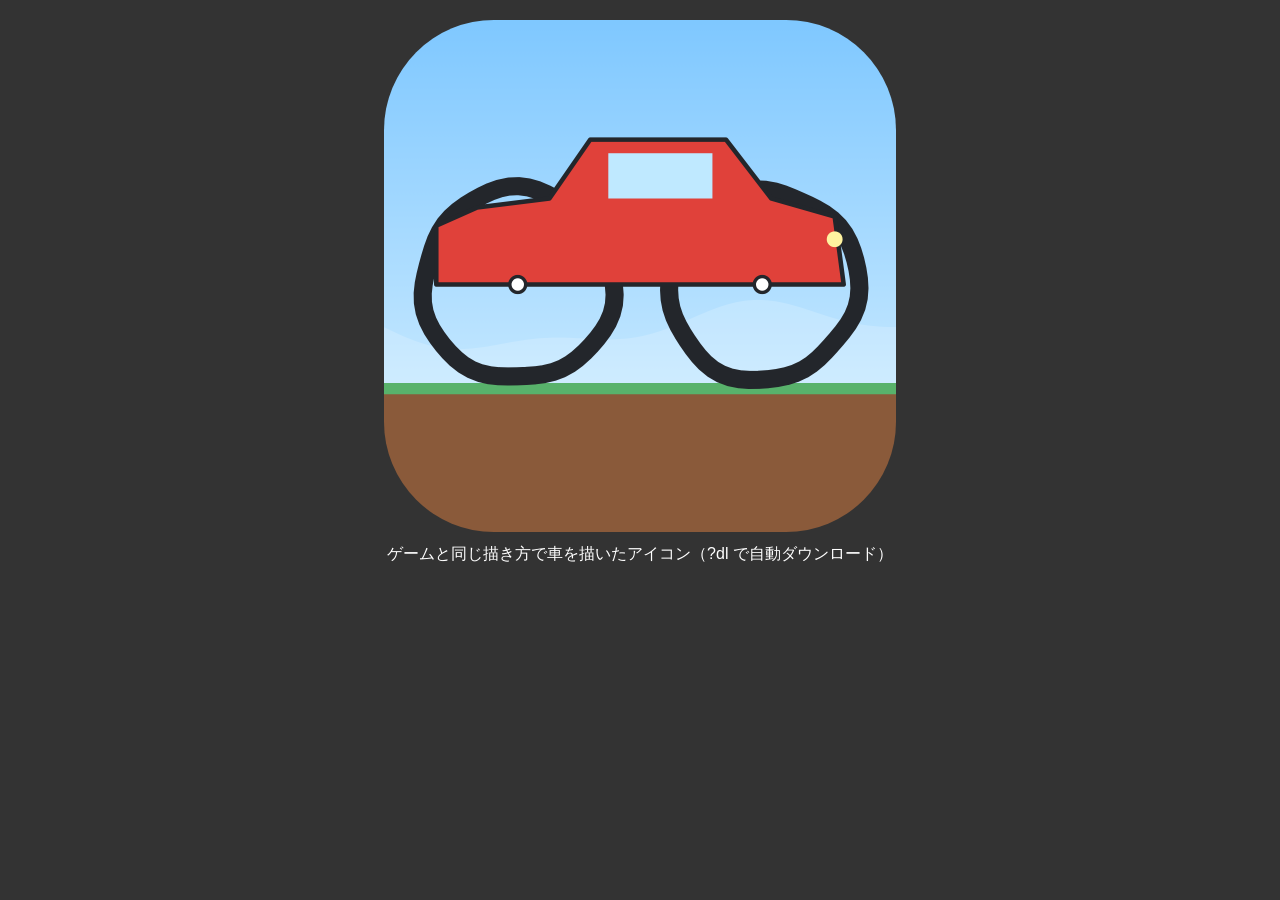
==== tools/icon.html @ 125bdb6f "アイコンをゲーム画面と同じ描き方のシンプルなものに差し替え - tools/icon.html: physics.js の CHASSIS/AXLES を使い、game.js と同じ色・線でアイコンを" ====
<!DOCTYPE html>
<html lang="ja"><head><meta charset="utf-8"><title>アイコン生成</title>
<style>body{margin:0;background:#333;display:flex;flex-direction:column;align-items:center;gap:12px;padding:20px;color:#fff;font-family:sans-serif}canvas{width:512px;height:512px;border-radius:110px}</style>
</head><body>
<canvas id="c" width="1024" height="1024"></canvas>
<div>ゲームと同じ描き方で車を描いたアイコン（?dl で自動ダウンロード）</div>
<script src="../physics.js"></script>
<script>
// ゲーム（game.js）と同じ見た目: 車体の輪郭 CHASSIS、窓、ヘッドライト、ハブ、太い黒線のタイヤ
const { CHASSIS, AXLES } = window.DrawCar;
const INK = '#23262b', PLAYER = '#e0413a', WINDOW = '#bfe9ff';
const cv = document.getElementById('c'), ctx = cv.getContext('2d'), W = 1024;
// 空（コース1 の色）
const sky = ctx.createLinearGradient(0, 0, 0, W); sky.addColorStop(0, '#7fc8ff'); sky.addColorStop(1, '#dff4ff');
ctx.fillStyle = sky; ctx.fillRect(0, 0, W, W);
// 遠景の丘（ゲームと同じ白い波）
ctx.fillStyle = 'rgba(255,255,255,0.18)'; ctx.beginPath(); ctx.moveTo(0, W);
for (let x = 0; x <= W; x += 8) ctx.lineTo(x, W * 0.60 + Math.sin(x * 0.006) * 40 + Math.sin(x * 0.015) * 16);
ctx.lineTo(W, W); ctx.closePath(); ctx.fill();
// 車の配置: パッド座標 → アイコン座標
const R = 42;                                   // タイヤ半径（パッド座標）
const k = W * 0.84 / 190;                       // 車幅 180 + 少し
const groundPad = AXLES.rear.y + R + 4;         // 地面（タイヤの下端）
const ox = W / 2 - 150 * k, oy = W * 0.72 - groundPad * k;
const P = p => ({ x: ox + p.x * k, y: oy + p.y * k });
// 地面
const gy = oy + groundPad * k;
ctx.fillStyle = '#8a5a3a'; ctx.fillRect(0, gy, W, W - gy);
ctx.strokeStyle = '#58b26b'; ctx.lineWidth = 9 * k * 0.55; ctx.lineCap = 'round';
ctx.beginPath(); ctx.moveTo(-20, gy); ctx.lineTo(W + 20, gy); ctx.stroke();
ctx.lineJoin = 'round'; ctx.lineCap = 'round';
// タイヤ（手描きのように少し揺れた 1 本の線。ゲームの線の太さ T*2 = 8）
function tire(axle, seed) {
  ctx.strokeStyle = INK; ctx.lineWidth = 8 * k; ctx.beginPath();
  const n = 64;
  for (let i = 0; i <= n + 4; i++) {
    const t = i / n * Math.PI * 2 + seed, w = 1 + 0.025 * Math.sin(3 * t + seed) + 0.012 * Math.sin(7 * t);
    const p = P({ x: axle.x + Math.cos(t) * R * w, y: axle.y + Math.sin(t) * R * w });
    i ? ctx.lineTo(p.x, p.y) : ctx.moveTo(p.x, p.y);
  }
  ctx.stroke();
}
tire(AXLES.rear, 0.4); tire(AXLES.front, 2.1);
// 車体
ctx.beginPath(); CHASSIS.forEach((p, i) => { const q = P(p); i ? ctx.lineTo(q.x, q.y) : ctx.moveTo(q.x, q.y); }); ctx.closePath();
ctx.fillStyle = PLAYER; ctx.fill(); ctx.strokeStyle = INK; ctx.lineWidth = 2 * k; ctx.stroke();
const w0 = P({ x: 136, y: 42 }), w1 = P({ x: 182, y: 62 });
ctx.fillStyle = WINDOW; ctx.fillRect(w0.x, w0.y, w1.x - w0.x, w1.y - w0.y);
const hl = P({ x: 236, y: 80 }); ctx.fillStyle = '#fff3a0'; ctx.beginPath(); ctx.arc(hl.x, hl.y, 3.5 * k, 0, Math.PI * 2); ctx.fill();
// ハブ
for (const a of Object.values(AXLES)) { const q = P(a); ctx.beginPath(); ctx.arc(q.x, q.y, 3.5 * k, 0, Math.PI * 2); ctx.fillStyle = '#fff'; ctx.fill(); ctx.strokeStyle = INK; ctx.lineWidth = 1.5 * k; ctx.stroke(); }
if (/dl/.test(location.search)) cv.toBlob(b => { const a = document.createElement('a'); a.href = URL.createObjectURL(b); a.download = 'drawcar_icon2.png'; document.body.appendChild(a); a.click(); a.remove(); });
</script></body></html>
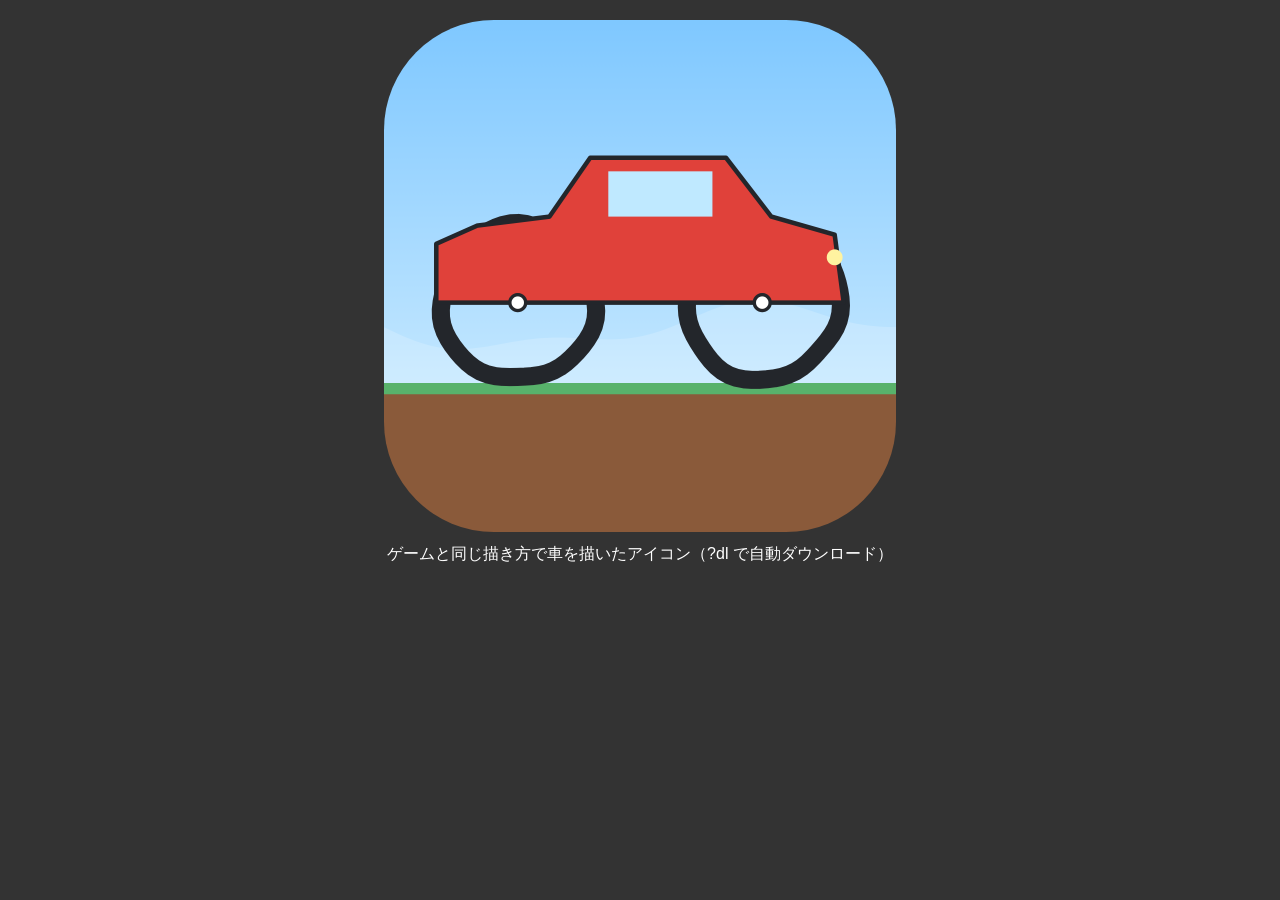
==== commit 48743d0a: "アイコンのタイヤを小さく（半径 34） Co-Authored-By: Claude Fable 5.1 <noreply@anthropic.com> Claude-Session: https:/" ====
--- a/tools/icon.html
+++ b/tools/icon.html
@@ -18,7 +18,7 @@
 for (let x = 0; x <= W; x += 8) ctx.lineTo(x, W * 0.60 + Math.sin(x * 0.006) * 40 + Math.sin(x * 0.015) * 16);
 ctx.lineTo(W, W); ctx.closePath(); ctx.fill();
 // 車の配置: パッド座標 → アイコン座標
-const R = 42;                                   // タイヤ半径（パッド座標）
+const R = 34;                                   // タイヤ半径（パッド座標）
 const k = W * 0.84 / 190;                       // 車幅 180 + 少し
 const groundPad = AXLES.rear.y + R + 4;         // 地面（タイヤの下端）
 const ox = W / 2 - 150 * k, oy = W * 0.72 - groundPad * k;
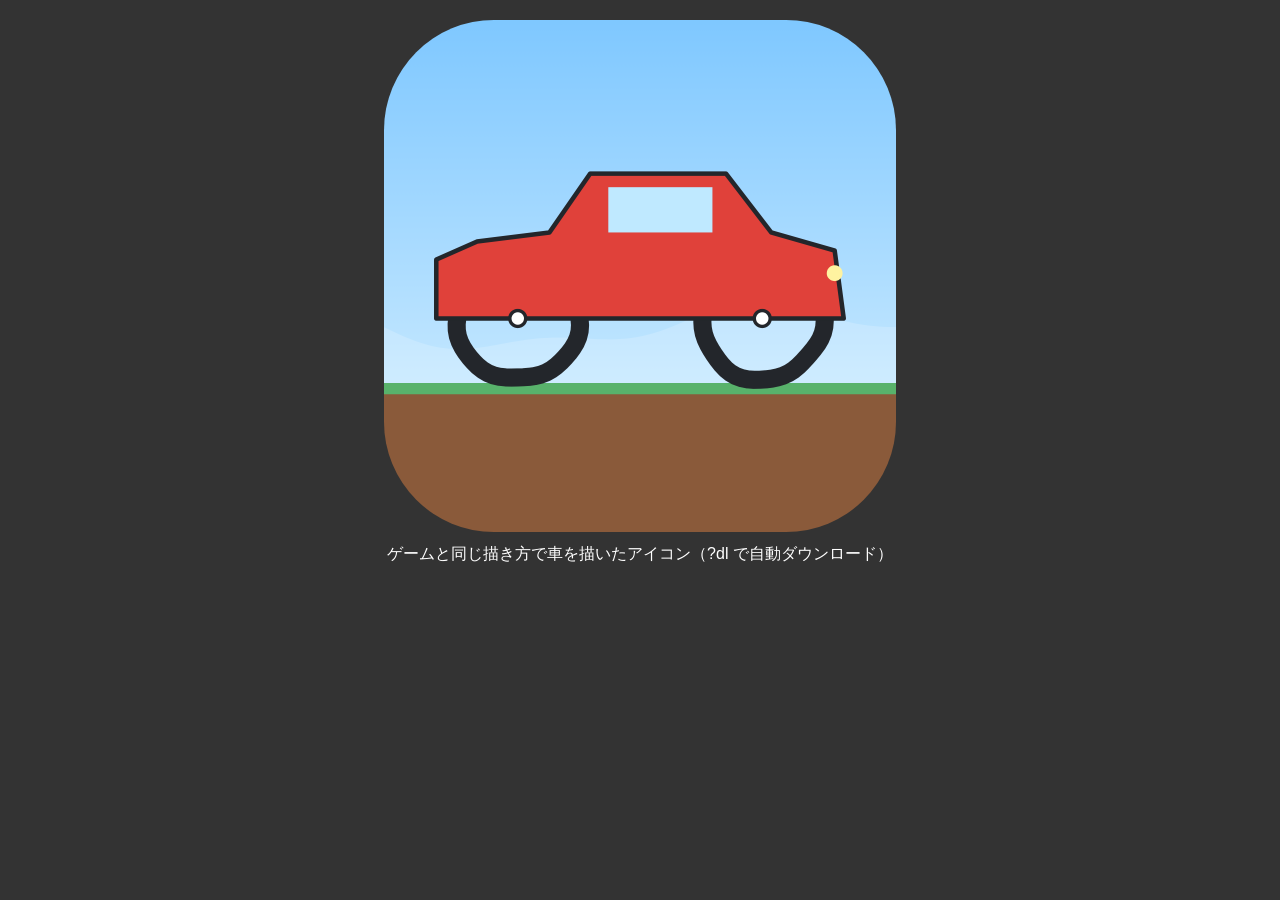
==== commit 3d8d9881: "アイコンのタイヤをさらに小さく（半径 27） Co-Authored-By: Claude Fable 5.1 <noreply@anthropic.com> Claude-Session: http" ====
--- a/tools/icon.html
+++ b/tools/icon.html
@@ -18,7 +18,7 @@
 for (let x = 0; x <= W; x += 8) ctx.lineTo(x, W * 0.60 + Math.sin(x * 0.006) * 40 + Math.sin(x * 0.015) * 16);
 ctx.lineTo(W, W); ctx.closePath(); ctx.fill();
 // 車の配置: パッド座標 → アイコン座標
-const R = 34;                                   // タイヤ半径（パッド座標）
+const R = 27;                                   // タイヤ半径（パッド座標）
 const k = W * 0.84 / 190;                       // 車幅 180 + 少し
 const groundPad = AXLES.rear.y + R + 4;         // 地面（タイヤの下端）
 const ox = W / 2 - 150 * k, oy = W * 0.72 - groundPad * k;
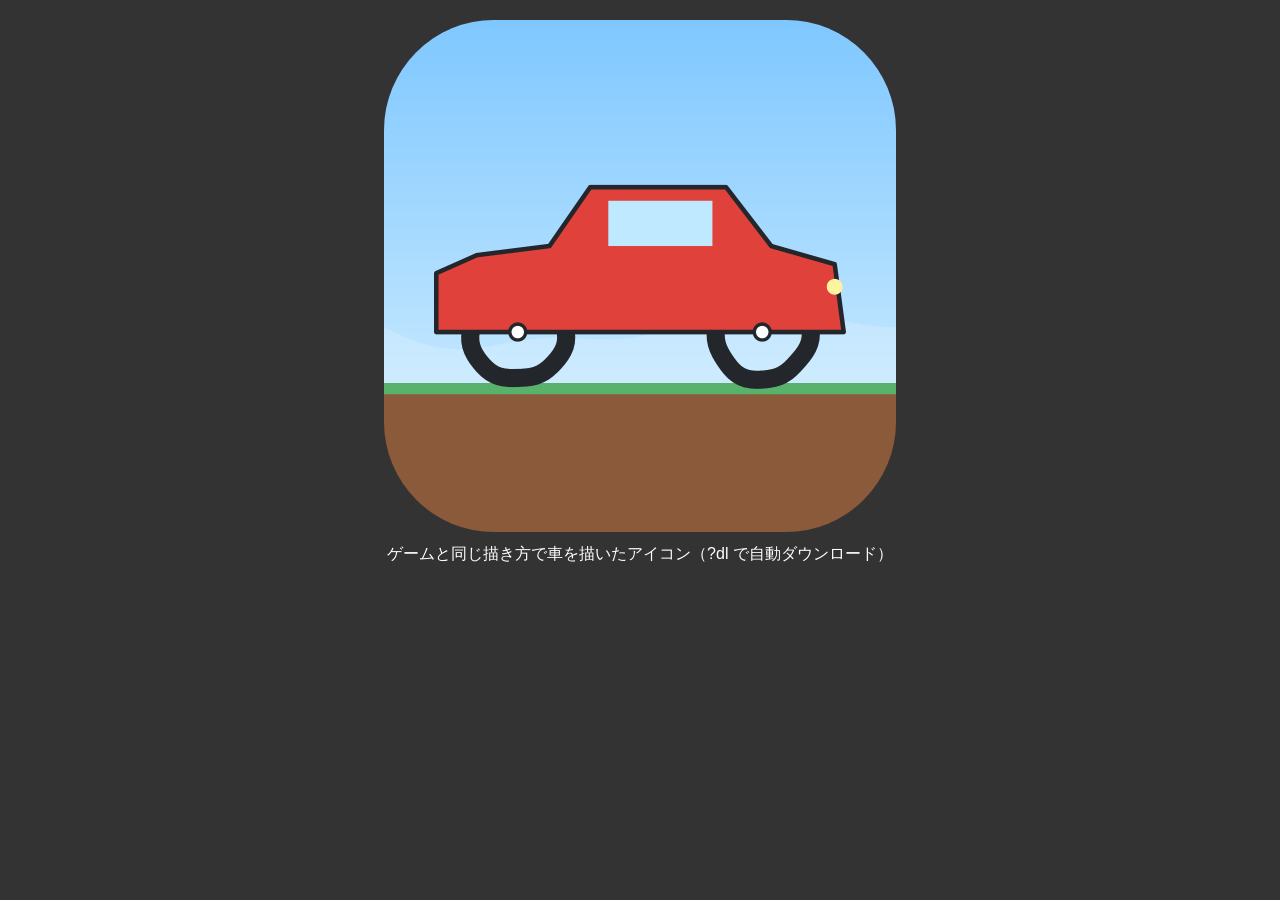
==== commit 4f9e3617: "アイコンのタイヤをさらに小さく（半径 21）。書き出しをヘッドレス Chrome に - 前回（半径 27）はブラウザのダウンロードが止められ、実際には半径 34 の絵が入っていた - tools/i" ====
--- a/tools/icon.html
+++ b/tools/icon.html
@@ -18,7 +18,7 @@
 for (let x = 0; x <= W; x += 8) ctx.lineTo(x, W * 0.60 + Math.sin(x * 0.006) * 40 + Math.sin(x * 0.015) * 16);
 ctx.lineTo(W, W); ctx.closePath(); ctx.fill();
 // 車の配置: パッド座標 → アイコン座標
-const R = 27;                                   // タイヤ半径（パッド座標）
+const R = 21;                                   // タイヤ半径（パッド座標）
 const k = W * 0.84 / 190;                       // 車幅 180 + 少し
 const groundPad = AXLES.rear.y + R + 4;         // 地面（タイヤの下端）
 const ox = W / 2 - 150 * k, oy = W * 0.72 - groundPad * k;
@@ -49,5 +49,7 @@
 const hl = P({ x: 236, y: 80 }); ctx.fillStyle = '#fff3a0'; ctx.beginPath(); ctx.arc(hl.x, hl.y, 3.5 * k, 0, Math.PI * 2); ctx.fill();
 // ハブ
 for (const a of Object.values(AXLES)) { const q = P(a); ctx.beginPath(); ctx.arc(q.x, q.y, 3.5 * k, 0, Math.PI * 2); ctx.fillStyle = '#fff'; ctx.fill(); ctx.strokeStyle = INK; ctx.lineWidth = 1.5 * k; ctx.stroke(); }
-if (/dl/.test(location.search)) cv.toBlob(b => { const a = document.createElement('a'); a.href = URL.createObjectURL(b); a.download = 'drawcar_icon2.png'; document.body.appendChild(a); a.click(); a.remove(); });
+// ?raw: キャンバスだけを 1024×1024 で表示（ヘッドレス Chrome の撮影用）
+if (/raw/.test(location.search)) { document.body.style.cssText = 'margin:0;padding:0;background:none;display:block'; cv.style.cssText = 'width:1024px;height:1024px;border-radius:0;display:block'; document.querySelector('div').remove(); }
+if (/dl/.test(location.search)) cv.toBlob(b => { const a = document.createElement('a'); a.href = URL.createObjectURL(b); a.download = 'drawcar_icon_r' + R + '.png'; document.body.appendChild(a); a.click(); a.remove(); });
 </script></body></html>
